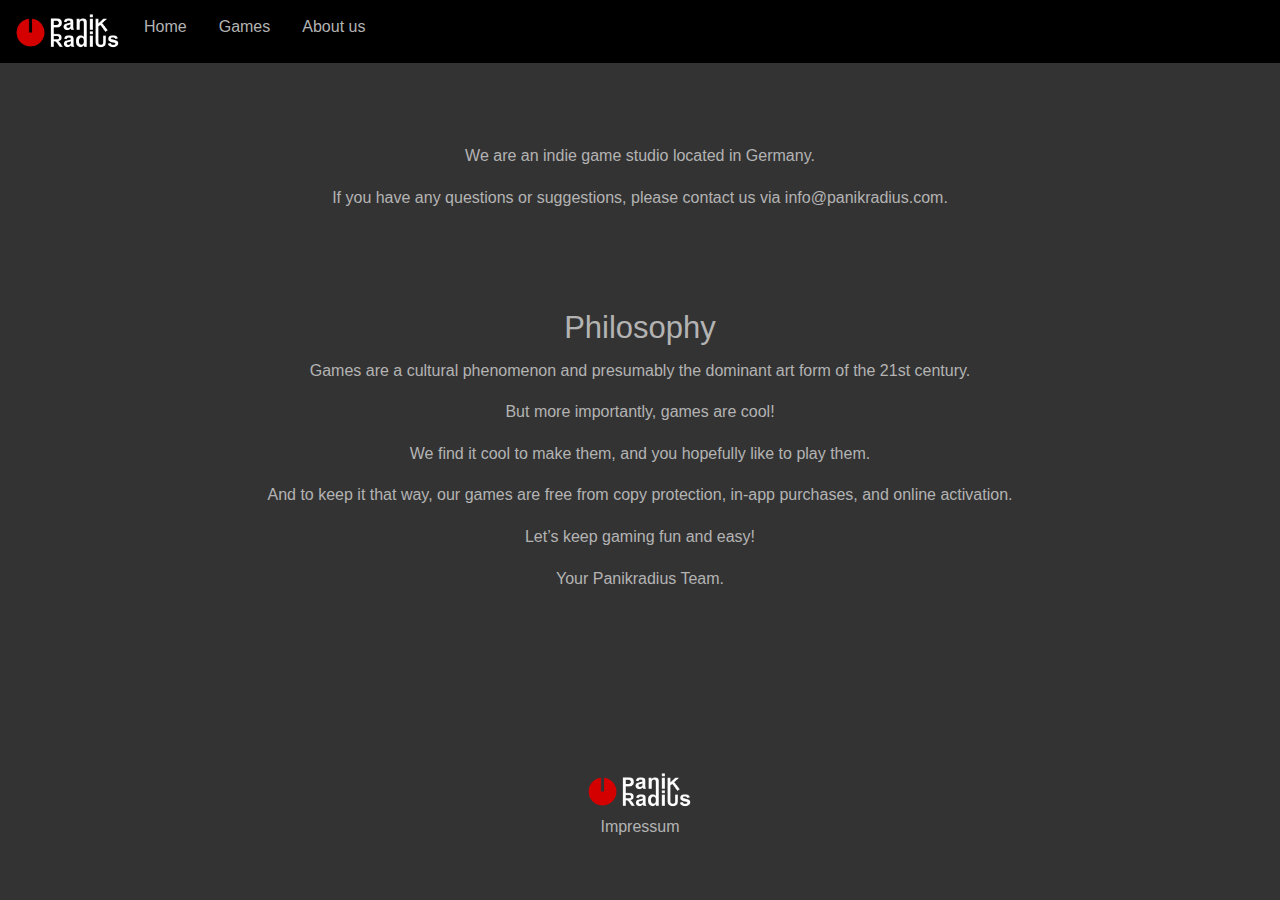
==== sites/about-us.html @ e8c5bb70 "initial commit" ====
<html class="no-js" lang="en" dir="ltr">

<head>
  <meta charset="utf-8">
  <meta http-equiv="x-ua-compatible" content="ie=edge">
  <meta name="viewport" content="width=device-width, initial-scale=1.0">
  <title>Panikradius.com</title>
  <link rel="stylesheet" href="../css/foundation.css">
  <link rel="stylesheet" href="../css/app.css">
  <link rel="icon" type="image/png" href="../images/icon.png">
</head>

<body>
  <div data-sticky-container>
    <div data-sticky data-options="marginTop:0;">
      <div class="title-bar" data-responsive-toggle="example-menu" data-hide-for="medium">
        <button class="menu-icon" type="button" data-toggle="example-menu"></button>
        <div class="title-bar-title">Menu</div>
      </div>
      <div class="top-bar" id="example-menu">
        <ul class="vertical medium-horizontal dropdown menu" data-responsive-menu="accordion medium-dropdown">
          <img src="../images/panikradius_logo.png" width="600" height="236" alt="" class="logo-nav">
          <li> <a href="../index.html">Home</a> </li>
          <li><a href="games.html">Games</a></li>
          <li><a href="about-us.html">About us</a></li>
        </ul>
      </div>
    </div>
  </div>

  <div class="grid-container">
    <div class="grid-x grid-padding-x">
      <div class="large-12 cell" style="margin-bottom: 5em;">
        <div class="text_center">
          <p>We are an indie game studio located in Germany.</p>
        </div>
        <div class="text_center">
          <p>If you have any questions or suggestions, please contact us via info@panikradius.com.</p>
        </div>
      </div>
    </div>
  </div>

  <div class="grid-x grid-padding-x">
    <div class="large-12 cell">
      <div class="landing">
        <div class="text_center">
          <div class="grid-x grid-padding-x">
            <div class="large-12 cell">
              <h3>Philosophy</h3>
              <p>Games are a cultural phenomenon and presumably the dominant art form of the 21st century.</p>
              <p> But more importantly, games are cool!</p>
              <p>We find it cool to make them, and you hopefully like to play them.</p>
              <p> And to keep it that way, our games are free from copy protection, in-app purchases, and online
                activation.</p>
              <p>Let’s keep gaming fun and easy!</p>
              <p></p>
              <p>Your Panikradius Team.</p>
            </div>
          </div>
        </div>
      </div>
    </div>
  </div>

  <div class="three-column-footer-contact-form-container">
    <footer class="three-column-footer-contact-form" data-equalizer data-equalize-by-row="true">
      <div class="footer-left" data-equalizer-watch>
        <div class="baseline">
          <img src="../images/panikradius_logo.png" width="600" height="236" alt="" class="logo-nav">
          <p><a href="../sites/impressum.html"> Impressum</a></p>
        </div>
      </div>
  </div>

  <script src="../js/vendor/jquery.js"></script>
  <script src="../js/vendor/what-input.js"></script>
  <script src="../js/vendor/foundation.js"></script>
  <script src="../js/app.js"></script>
  
</body>
</html>
---- css/app.css ----
@charset "UTF-8";
body {
    background-color: #333333;
}

.text_center {
    text-align: center;
}

p {
    color: #b3b3b3;
}

h1 {
    color: #b3b3b3;
}

h2 {
    color: #b3b3b3;
}

h3 {
    color: #b3b3b3;
}

a:link {
    color: #b3b3b3;
}

a:visited {
    color: #b3b3b3;
}

a:hover {
    color: red;
}

/*
    a:link - a normal, unvisited link
    a:visited - a link the user has visited
    a:hover - a link when the user mouses over it
    a:active - a link the moment it is clicked
*/

.philosophy-features {
    margin-top: 3em;
    margin-left: auto;
    margin-right: auto;
    width: 10em;
}

.image_center {
    display: block;
    margin-left: auto;
    margin-right: auto;
    width: 95%;
    margin-bottom: 2em;
}

.image_center {
    display: block;
    margin-left: auto;
    margin-right: auto;
}

.three-column-footer-contact-form-container {
    text-align: center;
    margin-top: 10em;
}

.tlf-features {
    margin-top: 3em;
    margin-left: auto;
    margin-right: auto;
    width: 14em;
}

.logo-index {
    margin-top: 3em;
    margin-left: auto;
    margin-right: auto;
    width: 30em;
    max-width: 90%;
}

.logo {
    margin-top: 5em;
    margin-bottom: 5em;
}

.logo-nav {
    max-width: 120px;
    /*margin-left: 90em;*/
}

.logo-games {
    max-width: 100px;
    margin-right: 1em;
}

.game-table {
    margin-top: 3em;
    margin-left: auto;
    margin-right: auto;
    width: 32em;
}

.top-bar, .top-bar ul {
    background-color: black;
}

.sticky-container {
    margin-bottom: 5em;
}

/*.sticky-container*/

@media screen and (max-width: 39.9375em) {
    .no-js .top-bar {
        display: none;
    }
}

@media print, screen and (min-width: 40em) {
    .no-js .title-bar {
        display: none;
    }
}

[data-sticky] {
    width: 100%;
}

.sticky-container {
    z-index: 5;
}

.flex-video>iframe:nth-child(1) {
    height: 80%;
}

.news-image-gallery-container {
    padding: 2rem 1.5rem 1rem;
    display: block;
    margin-left: auto;
    margin-right: auto;
    max-width: 960px;
}

.news-image-gallery-container .rounded-social-buttons {
    text-align: left;
}

.news-image-gallery-container .rounded-social-buttons .social-button {
    display: inline-block;
    position: relative;
    cursor: pointer;
    width: 2.5rem;
    height: 2.5rem;
    border: 0.125rem solid transparent;
    padding: 0;
    text-decoration: none;
    text-align: center;
    color: #fefefe;
    font-size: 1.25rem;
    font-weight: normal;
    line-height: 1.8em;
    border-radius: 1.6875rem;
    transition: 0.5s ease all;
    margin-right: 0.25rem;
    margin-bottom: 0.25rem;
}

.news-image-gallery-container .rounded-social-buttons .social-button:hover, .news-image-gallery-container .rounded-social-buttons .social-button:focus {
    -webkit-transform: rotate(360deg);
    -ms-transform: rotate(360deg);
    transform: rotate(360deg);
}

.news-image-gallery-container .rounded-social-buttons .social-button.facebook {
    background: #3b5998;
}

.news-image-gallery-container .rounded-social-buttons .social-button.facebook:before {
    font-family: "FontAwesome";
    content: "";
}

.news-image-gallery-container .rounded-social-buttons .social-button.facebook:hover, .news-image-gallery-container .rounded-social-buttons .social-button.facebook:focus {
    color: #3b5998;
    background: #fefefe;
    border-color: #3b5998;
}

.news-image-gallery-container .rounded-social-buttons .social-button.twitter {
    background: #55acee;
}

.news-image-gallery-container .rounded-social-buttons .social-button.twitter:before {
    font-family: "FontAwesome";
    content: "";
}

.news-image-gallery-container .rounded-social-buttons .social-button.twitter:hover, .news-image-gallery-container .rounded-social-buttons .social-button.twitter:focus {
    color: #55acee;
    background: #fefefe;
    border-color: #55acee;
}

.news-image-gallery-container .rounded-social-buttons .social-button.linkedin {
    background: #007bb5;
}

.news-image-gallery-container .rounded-social-buttons .social-button.linkedin:before {
    font-family: "FontAwesome";
    content: "";
}

.news-image-gallery-container .rounded-social-buttons .social-button.linkedin:hover, .news-image-gallery-container .rounded-social-buttons .social-button.linkedin:focus {
    color: #007bb5;
    background: #fefefe;
    border-color: #007bb5;
}

.news-image-gallery-container .rounded-social-buttons .social-button.google-plus {
    background: #dd4b39;
}

.news-image-gallery-container .rounded-social-buttons .social-button.google-plus:before {
    font-family: "FontAwesome";
    content: "";
}

.news-image-gallery-container .rounded-social-buttons .social-button.google-plus:hover, .news-image-gallery-container .rounded-social-buttons .social-button.google-plus:focus {
    color: #dd4b39;
    background: #fefefe;
    border-color: #dd4b39;
}

.news-image-gallery-container .news-image-gallery-title {
    margin-top: .5rem;
}

.news-image-gallery-container .read-more {
    color: #8a8a8a;
}
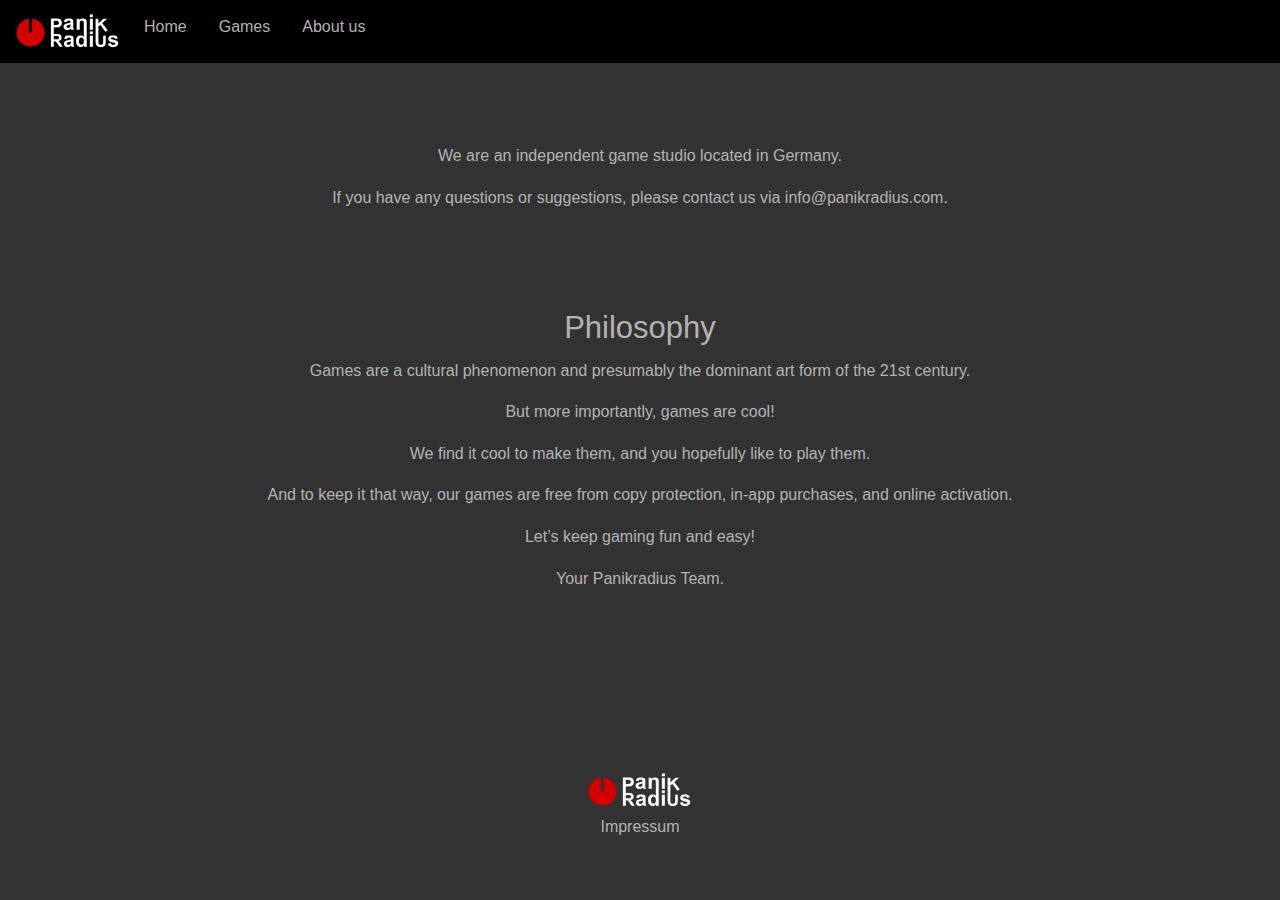
==== commit 175cdef6: "added meta data, changed indie to independent" ====
--- a/sites/about-us.html
+++ b/sites/about-us.html
@@ -32,7 +32,7 @@
     <div class="grid-x grid-padding-x">
       <div class="large-12 cell" style="margin-bottom: 5em;">
         <div class="text_center">
-          <p>We are an indie game studio located in Germany.</p>
+          <p>We are an independent game studio located in Germany.</p>
         </div>
         <div class="text_center">
           <p>If you have any questions or suggestions, please contact us via info@panikradius.com.</p>
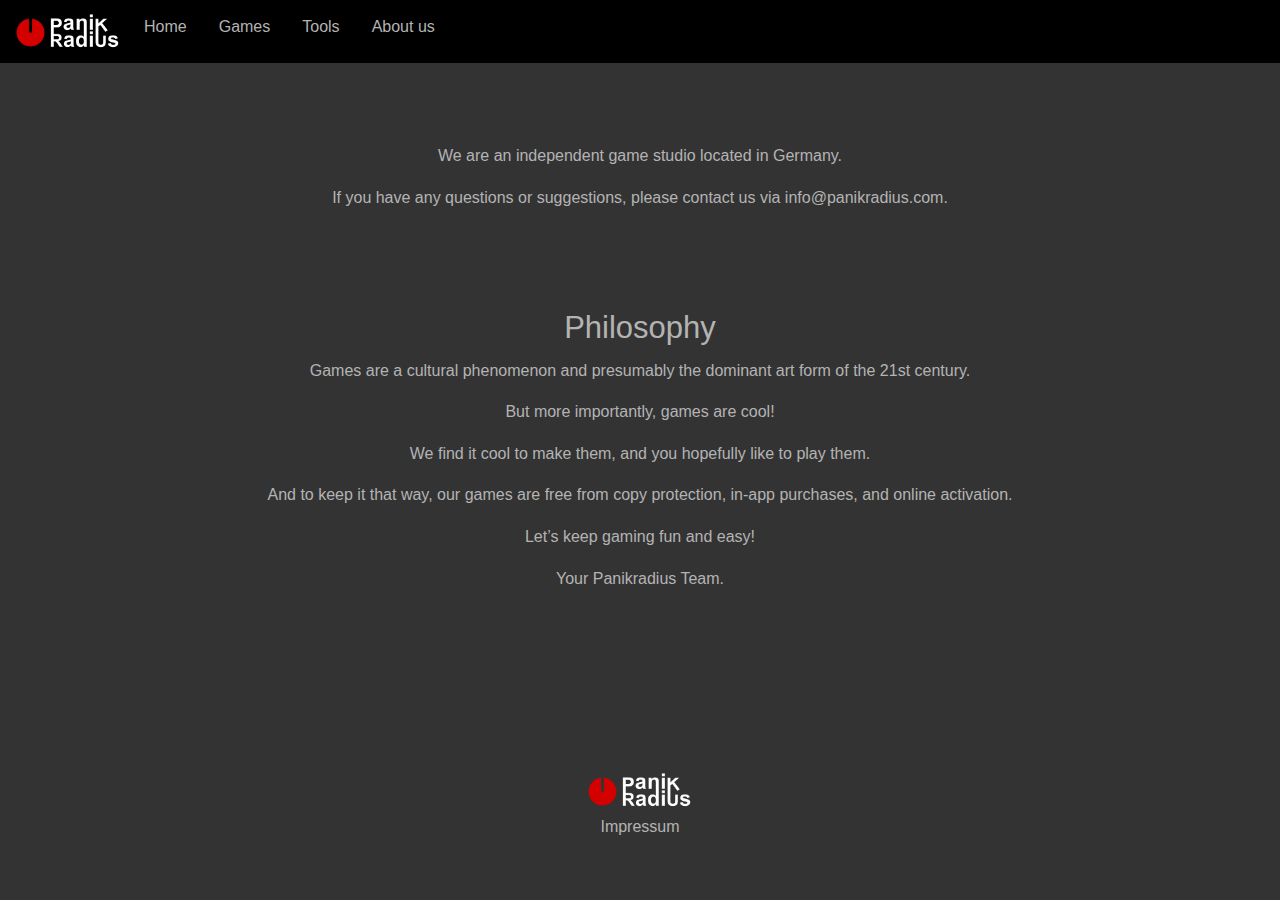
==== commit c4279158: "better Randomizer Panikradius" ====
--- a/sites/about-us.html
+++ b/sites/about-us.html
@@ -22,6 +22,7 @@
           <img src="../images/panikradius_logo.png" width="600" height="236" alt="" class="logo-nav">
           <li> <a href="../index.html">Home</a> </li>
           <li><a href="games.html">Games</a></li>
+          <li><a href="tools.html">Tools</a></li>
           <li><a href="about-us.html">About us</a></li>
         </ul>
       </div>
--- a/css/app.css
+++ b/css/app.css
@@ -5,6 +5,10 @@
 
 .text_center {
     text-align: center;
+}
+
+.text_left {
+    text-align: left;
 }
 
 p {
@@ -73,6 +77,10 @@
     margin-left: auto;
     margin-right: auto;
     width: 14em;
+}
+
+.downloadLink {
+    text-decoration: underline;
 }
 
 .logo-index {
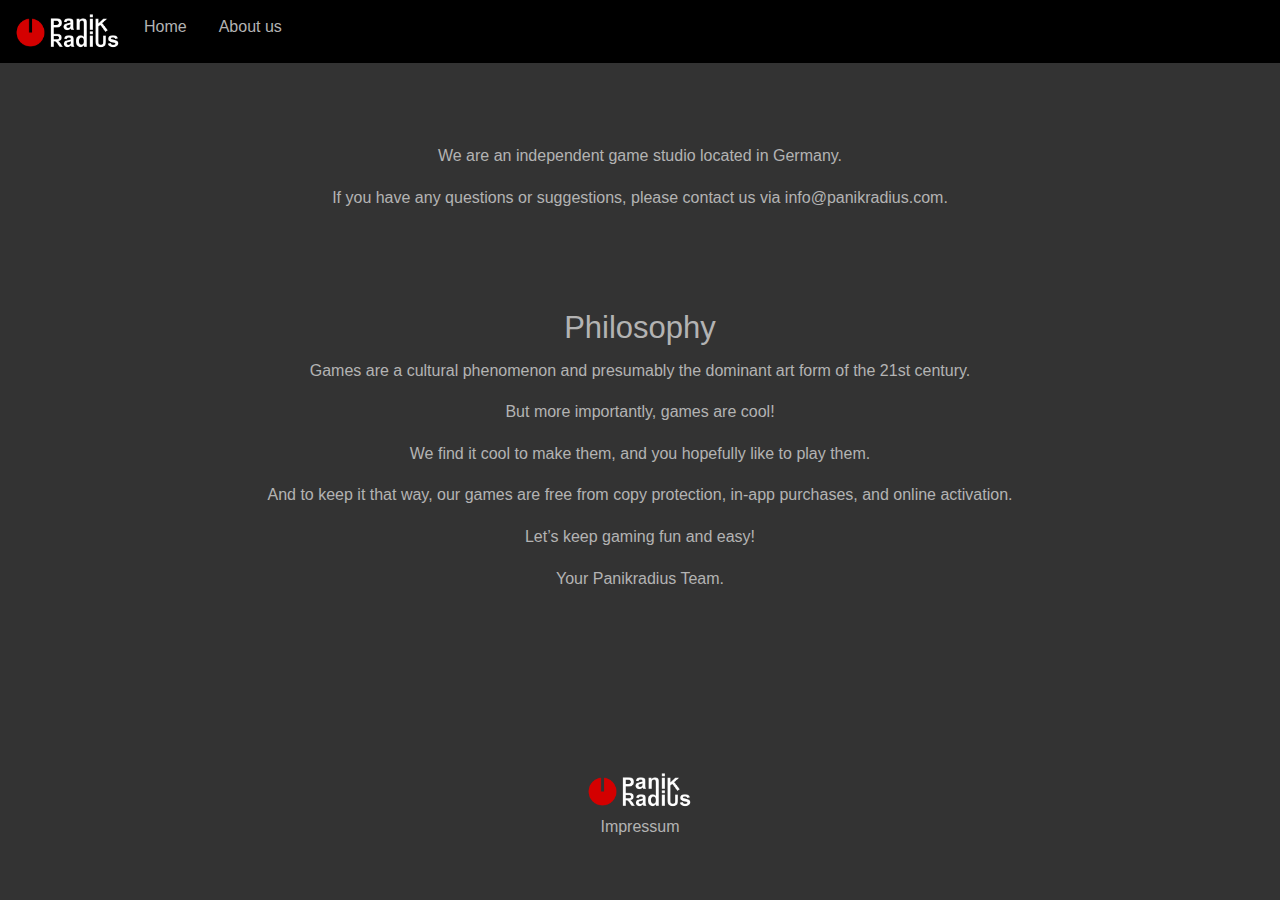
==== commit 38d9a19d: "new design" ====
--- a/sites/about-us.html
+++ b/sites/about-us.html
@@ -21,8 +21,6 @@
         <ul class="vertical medium-horizontal dropdown menu" data-responsive-menu="accordion medium-dropdown">
           <img src="../images/panikradius_logo.png" width="600" height="236" alt="" class="logo-nav">
           <li> <a href="../index.html">Home</a> </li>
-          <li><a href="games.html">Games</a></li>
-          <li><a href="tools.html">Tools</a></li>
           <li><a href="about-us.html">About us</a></li>
         </ul>
       </div>
--- a/css/app.css
+++ b/css/app.css
@@ -1,6 +1,33 @@
 @charset "UTF-8";
 body {
     background-color: #333333;
+}
+
+.mainLabel {
+    padding-bottom: 2%;
+    display: block;
+    margin-left: auto;
+    margin-right: auto;
+    max-width: 1280px;
+}
+
+.mainLabelButton{
+    position: relative;
+    display: block;
+    top: -33%;
+    left: 68%;
+    background-color: rgba(0, 0, 0, 0.4);
+    color: white;
+    /*padding-left: 60px;*/
+    /*padding-right: 60px;*/
+    padding-top: 10px;
+    padding-bottom: 10px;
+    /*min-width: 160px;*/
+    margin-bottom: 2%;
+    text-align:center;
+    font-size: 18px;
+    font-weight:bold;
+    width: 30%;
 }
 
 .text_center {
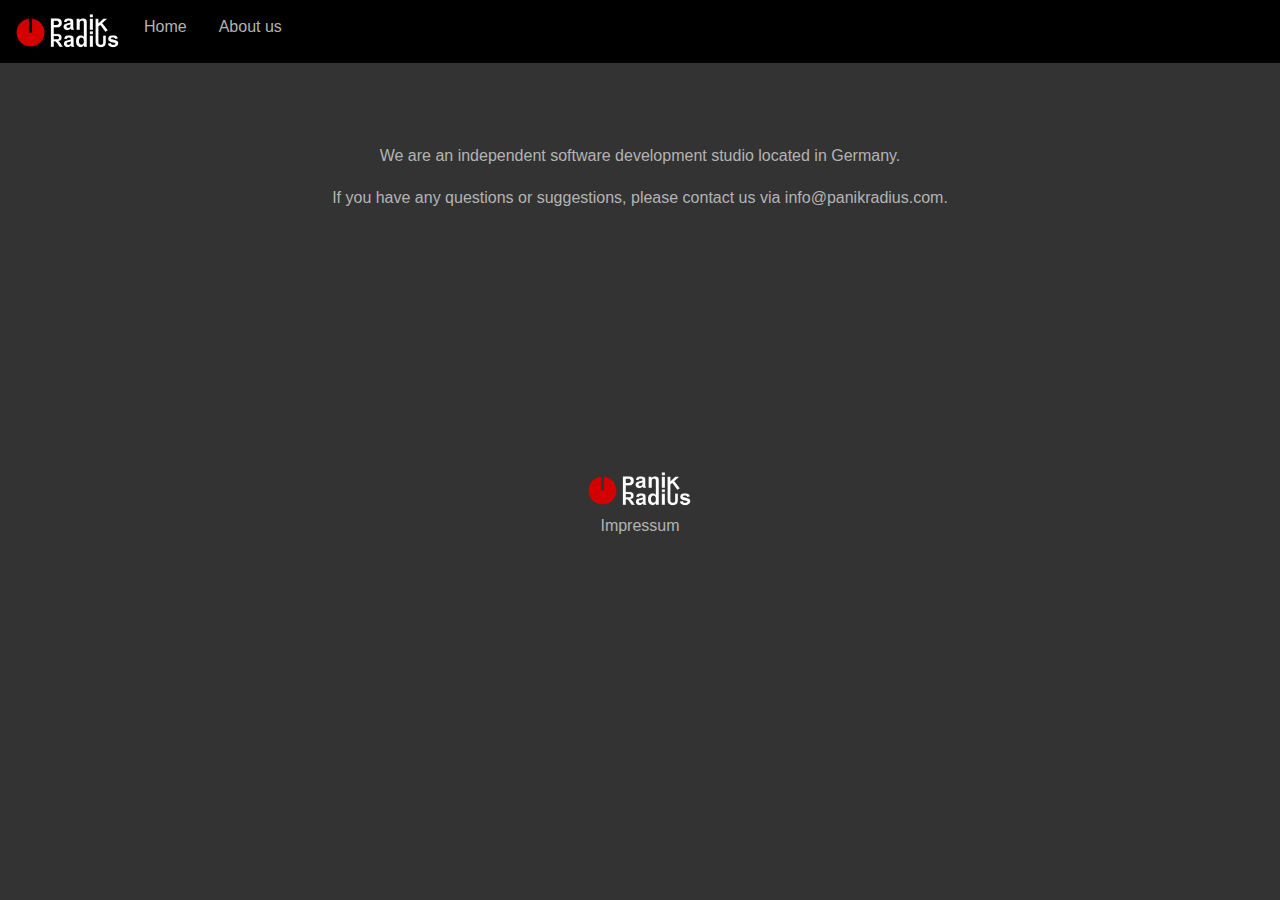
==== commit 0c35296b: "new design ++" ====
--- a/sites/about-us.html
+++ b/sites/about-us.html
@@ -31,32 +31,10 @@
     <div class="grid-x grid-padding-x">
       <div class="large-12 cell" style="margin-bottom: 5em;">
         <div class="text_center">
-          <p>We are an independent game studio located in Germany.</p>
+          <p>We are an independent software development studio located in Germany.</p>
         </div>
         <div class="text_center">
           <p>If you have any questions or suggestions, please contact us via info@panikradius.com.</p>
-        </div>
-      </div>
-    </div>
-  </div>
-
-  <div class="grid-x grid-padding-x">
-    <div class="large-12 cell">
-      <div class="landing">
-        <div class="text_center">
-          <div class="grid-x grid-padding-x">
-            <div class="large-12 cell">
-              <h3>Philosophy</h3>
-              <p>Games are a cultural phenomenon and presumably the dominant art form of the 21st century.</p>
-              <p> But more importantly, games are cool!</p>
-              <p>We find it cool to make them, and you hopefully like to play them.</p>
-              <p> And to keep it that way, our games are free from copy protection, in-app purchases, and online
-                activation.</p>
-              <p>Let’s keep gaming fun and easy!</p>
-              <p></p>
-              <p>Your Panikradius Team.</p>
-            </div>
-          </div>
         </div>
       </div>
     </div>
@@ -70,6 +48,7 @@
           <p><a href="../sites/impressum.html"> Impressum</a></p>
         </div>
       </div>
+    </footer>
   </div>
 
   <script src="../js/vendor/jquery.js"></script>
--- a/css/app.css
+++ b/css/app.css
@@ -30,6 +30,29 @@
     width: 30%;
 }
 
+.mainLabelButton:hover {
+    cursor: pointer;
+    background-color: rgba(0, 0, 0, 0.7);
+}
+
+.galleryImage {
+    margin-bottom: 2%;
+}
+
+.video {
+    /*border: 3px solid green;*/
+
+    margin-top: 1%;
+    display: block;
+    margin-left: auto;
+    margin-right: auto;
+
+    max-width: 670px;
+    max-height: 515px;
+
+    margin-bottom: 3em;
+}
+
 .text_center {
     text-align: center;
 }
@@ -65,6 +88,29 @@
 a:hover {
     color: red;
 }
+
+.responsive-embed,
+.flex-video {
+    position: relative;
+    height: 0;
+    padding-bottom: 100%;
+    overflow: hidden; }
+.responsive-embed iframe,
+.responsive-embed object,
+.responsive-embed embed,
+.responsive-embed video,
+.flex-video iframe,
+.flex-video object,
+.flex-video embed,
+.flex-video video {
+    position: absolute;
+    top: 0;
+    left: 0;
+    width: 100%;
+    height: 100%; }
+.responsive-embed.widescreen,
+.flex-video.widescreen {
+    padding-bottom: 56.25%; }
 
 /*
     a:link - a normal, unvisited link
@@ -108,6 +154,7 @@
 
 .downloadLink {
     text-decoration: underline;
+    color: blueviolet;
 }
 
 .logo-index {
